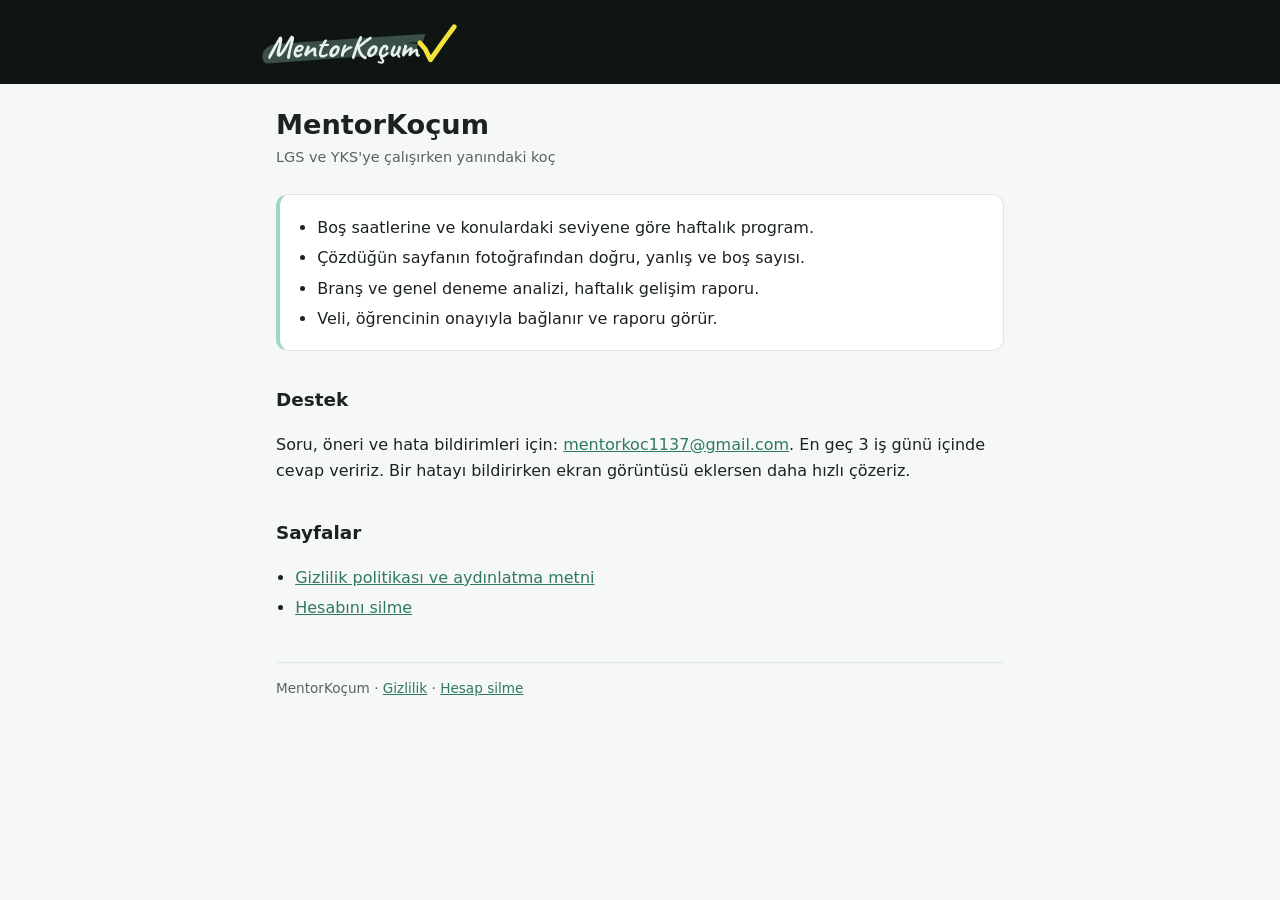
==== index.html @ dfeba650 "Gizlilik, hesap silme ve destek sayfaları Co-Authored-By: Claude Opus 5.5 <noreply@anthropic.com>" ====
<!doctype html>
<html lang="tr">
<head>
<meta charset="utf-8">
<meta name="viewport" content="width=device-width, initial-scale=1">
<title>MentorKoçum</title>
<meta name="description" content="MentorKoçum: LGS ve YKS'ye hazırlanan öğrenci için haftalık program, soru takibi, deneme analizi ve veli raporu.">
<link rel="icon" href="simge.png">
<link rel="stylesheet" href="ortak.css">
</head>
<body>
<header><div class="ic"><img src="logo.svg" alt="MentorKoçum"></div></header>
<main>
<h1>MentorKoçum</h1>
<p class="tarih">LGS ve YKS'ye çalışırken yanındaki koç</p>

<div class="ozet">
  <ul>
    <li>Boş saatlerine ve konulardaki seviyene göre haftalık program.</li>
    <li>Çözdüğün sayfanın fotoğrafından doğru, yanlış ve boş sayısı.</li>
    <li>Branş ve genel deneme analizi, haftalık gelişim raporu.</li>
    <li>Veli, öğrencinin onayıyla bağlanır ve raporu görür.</li>
  </ul>
</div>

<h2>Destek</h2>
<p>Soru, öneri ve hata bildirimleri için: <a href="mailto:mentorkoc1137@gmail.com">mentorkoc1137@gmail.com</a>.
En geç 3 iş günü içinde cevap veririz. Bir hatayı bildirirken ekran görüntüsü eklersen daha hızlı çözeriz.</p>

<h2>Sayfalar</h2>
<ul>
  <li><a href="gizlilik.html">Gizlilik politikası ve aydınlatma metni</a></li>
  <li><a href="hesap-silme.html">Hesabını silme</a></li>
</ul>

<footer>MentorKoçum · <a href="gizlilik.html">Gizlilik</a> · <a href="hesap-silme.html">Hesap silme</a></footer>
</main>
</body>
</html>
---- ortak.css ----
/* MentorKoçum web sayfaları (gizlilik, hesap silme): mağazaların istediği herkese açık sayfalar. Renkler uygulamanın
   MentorKoçum temasından; açık zeminde okunur metin, koyu başlık şeridi. */
:root {
  --zemin: #f6f8f7;
  --kutu: #ffffff;
  --cizgi: #dfe7e3;
  --yazi: #1b2320;
  --soluk: #56645e;
  --vurgu: #2f7a5c;
  --nane: #9fd8be;
  --sari: #f2e23a;
  --serit: #0e1513;
}
@media (prefers-color-scheme: dark) {
  :root {
    --zemin: #0e1513;
    --kutu: #1a2621;
    --cizgi: #2a3a33;
    --yazi: #e8f2ec;
    --soluk: #a9bab2;
    --vurgu: #9fd8be;
  }
}
* { box-sizing: border-box; }
html { -webkit-text-size-adjust: 100%; }
body {
  margin: 0;
  background: var(--zemin);
  color: var(--yazi);
  font: 16px/1.65 system-ui, -apple-system, "Segoe UI", Roboto, sans-serif;
}
header { background: var(--serit); padding: 22px 16px 18px; }
header .ic { max-width: 760px; margin: 0 auto; }
header img { height: 44px; display: block; }
main { max-width: 760px; margin: 0 auto; padding: 24px 16px 56px; }
h1 { font-size: 1.7rem; line-height: 1.25; margin: 0 0 4px; }
.tarih { color: var(--soluk); font-size: 0.9rem; margin: 0 0 24px; }
h2 { font-size: 1.15rem; margin: 34px 0 8px; }
p, li { color: var(--yazi); }
ul { padding-left: 1.2em; }
li { margin: 4px 0; }
.ozet {
  background: var(--kutu);
  border: 1px solid var(--cizgi);
  border-left: 4px solid var(--nane);
  border-radius: 12px;
  padding: 14px 18px;
}
.ozet ul { margin: 6px 0 0; }
.kutu {
  background: var(--kutu);
  border: 1px solid var(--cizgi);
  border-radius: 12px;
  padding: 4px 18px;
}
.adim { counter-reset: adim; list-style: none; padding: 0; }
.adim li { counter-increment: adim; position: relative; padding-left: 38px; margin: 10px 0; }
.adim li::before {
  content: counter(adim);
  position: absolute; left: 0; top: 1px;
  width: 26px; height: 26px; border-radius: 50%;
  background: var(--nane); color: #0e1513;
  font-weight: 700; font-size: 0.85rem;
  display: flex; align-items: center; justify-content: center;
}
.yer { background: var(--sari); color: #1b2320; padding: 0 4px; border-radius: 4px; font-weight: 600; }
a { color: var(--vurgu); }
footer { color: var(--soluk); font-size: 0.85rem; border-top: 1px solid var(--cizgi); margin-top: 40px; padding-top: 14px; }
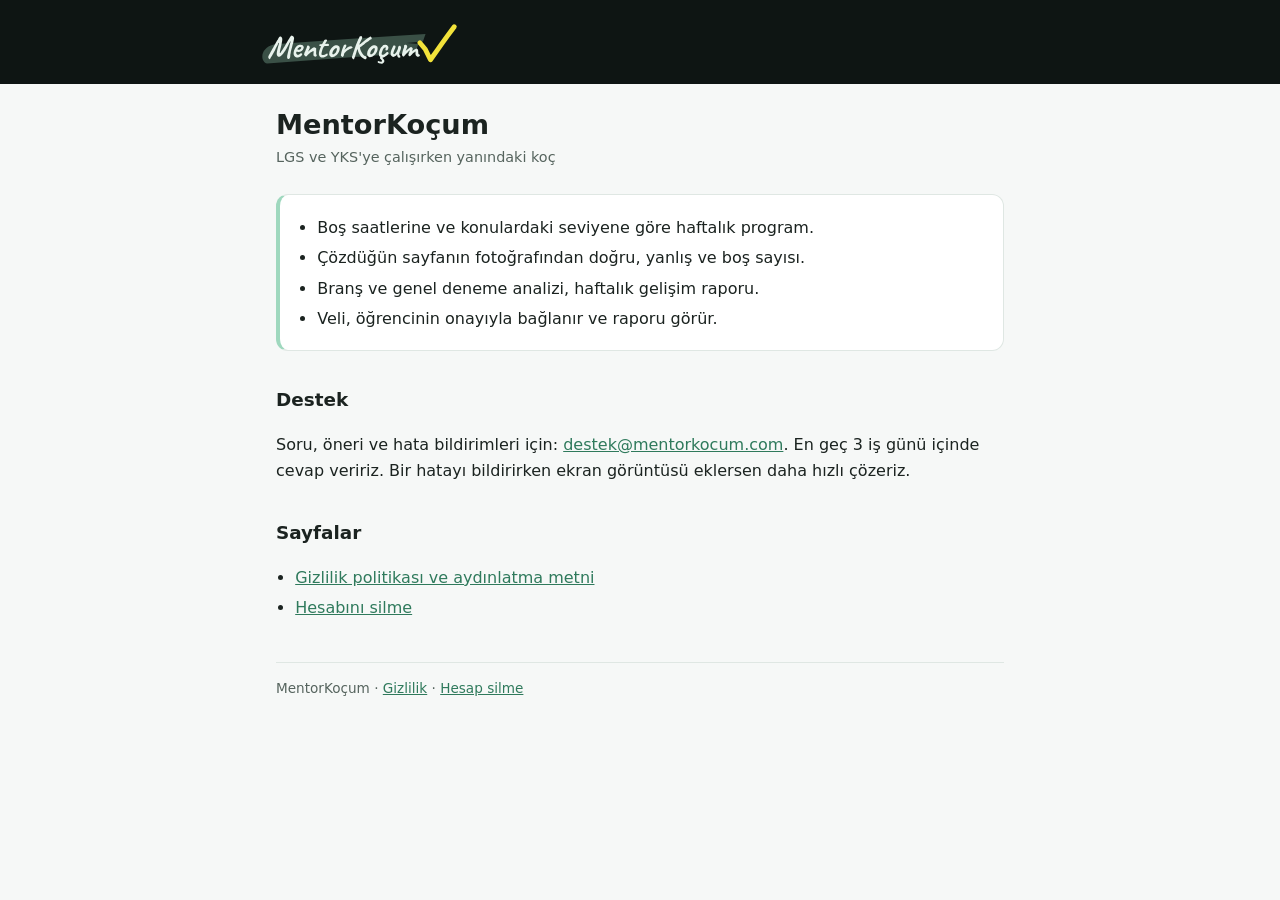
==== commit 893f72e2: "Davet yönlendirme sayfası (mentorkocum.com/KOD) ve destek e-postası destek@mentorkocum.com Co-Author" ====
--- a/index.html
+++ b/index.html
@@ -24,7 +24,7 @@
 </div>
 
 <h2>Destek</h2>
-<p>Soru, öneri ve hata bildirimleri için: <a href="mailto:mentorkoc1137@gmail.com">mentorkoc1137@gmail.com</a>.
+<p>Soru, öneri ve hata bildirimleri için: <a href="mailto:destek@mentorkocum.com">destek@mentorkocum.com</a>.
 En geç 3 iş günü içinde cevap veririz. Bir hatayı bildirirken ekran görüntüsü eklersen daha hızlı çözeriz.</p>
 
 <h2>Sayfalar</h2>
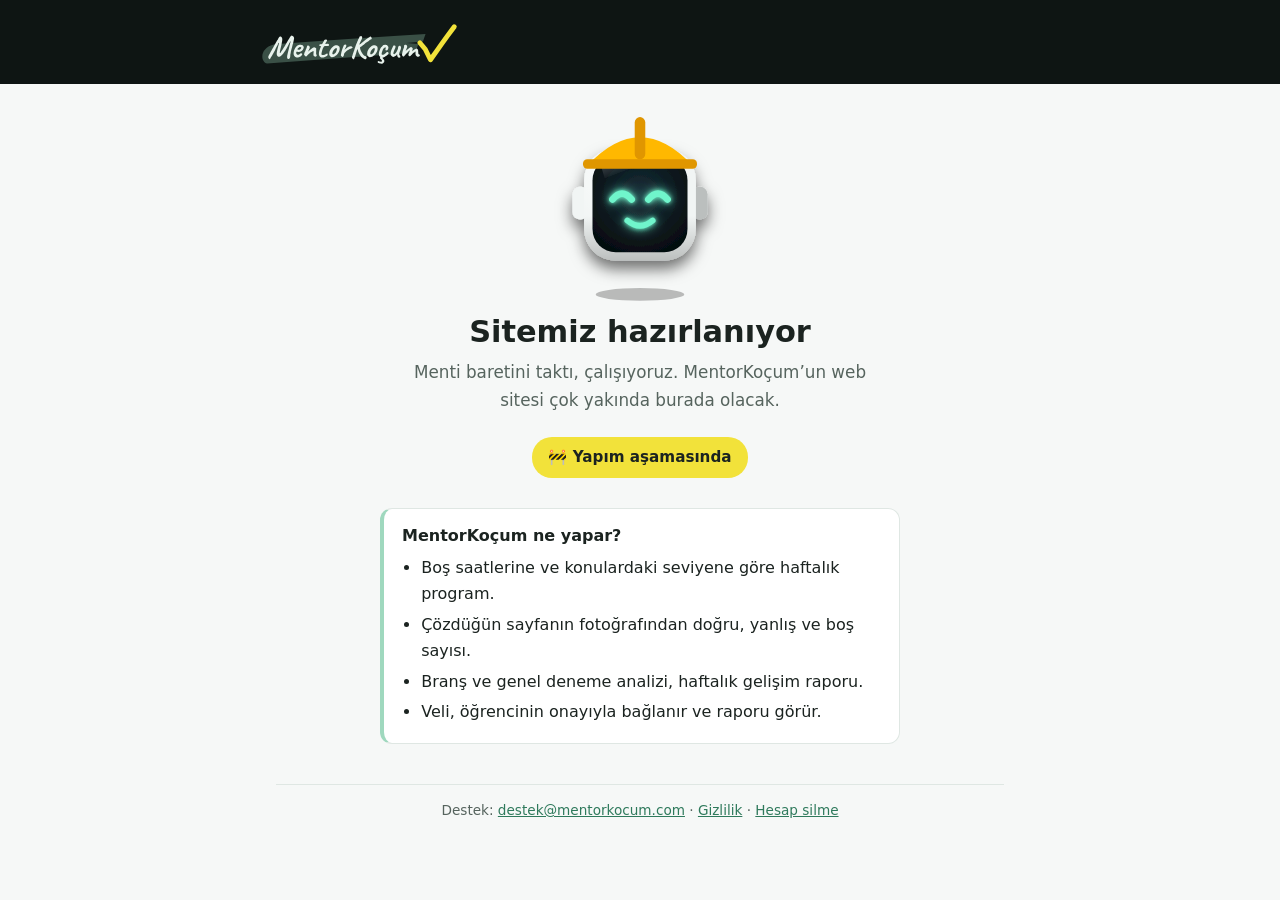
==== commit 2a7ca5fa: "Ana sayfa: yapım aşamasında (baretli Menti); destek, gizlilik ve hesap silme bağlantıları altta açık" ====
--- a/index.html
+++ b/index.html
@@ -4,36 +4,63 @@
 <meta charset="utf-8">
 <meta name="viewport" content="width=device-width, initial-scale=1">
 <title>MentorKoçum</title>
-<meta name="description" content="MentorKoçum: LGS ve YKS'ye hazırlanan öğrenci için haftalık program, soru takibi, deneme analizi ve veli raporu.">
+<meta name="description" content="MentorKoçum: LGS ve YKS'ye hazırlanan öğrenci için haftalık program, soru takibi, deneme analizi ve veli raporu. Web sitemiz hazırlanıyor.">
 <link rel="icon" href="simge.png">
 <link rel="stylesheet" href="ortak.css">
+<!--
+  Ana sayfa "yapım aşamasında" (kullanıcı kararı, 27.10.2026): site tamamlanana kadar. Mağazaların istediği destek
+  e-postası, gizlilik ve hesap silme bağlantıları altta açık kalır; öbür sayfalar (gizlilik, hesap silme, indir, davet
+  yönlendirmesi, yönetici) değişmez.
+-->
+<style>
+  .yapim { text-align: center; padding-top: 12px; }
+  .yapim svg { width: 190px; height: auto; display: block; margin: 0 auto 6px; }
+  .yapim h1 { font-size: 1.9rem; margin: 6px 0 8px; }
+  .yapim p.alt { color: var(--soluk); font-size: 1.05rem; max-width: 460px; margin: 0 auto; }
+  .serit { display: inline-block; margin-top: 22px; padding: 8px 16px; border-radius: 20px; background: var(--sari); color: #1b2320; font-weight: 600; font-size: 0.95rem; }
+  .yapim .ozet { text-align: left; max-width: 520px; margin: 30px auto 0; }
+  footer { text-align: center; }
+  @media (prefers-reduced-motion: no-preference) {
+    .yapim svg { animation: salla 3.2s ease-in-out infinite; transform-origin: 50% 90%; }
+    @keyframes salla { 0%, 100% { transform: rotate(0deg) translateY(0); } 50% { transform: rotate(-2deg) translateY(-4px); } }
+  }
+</style>
 </head>
 <body>
 <header><div class="ic"><img src="logo.svg" alt="MentorKoçum"></div></header>
-<main>
-<h1>MentorKoçum</h1>
-<p class="tarih">LGS ve YKS'ye çalışırken yanındaki koç</p>
+<main class="yapim">
+  <svg viewBox="10 0 180 200" role="img" aria-label="Baretli Menti">
+    <defs>
+      <filter id="gg" x="-40%" y="-40%" width="180%" height="180%"><feDropShadow dx="0" dy="8" stdDeviation="7" flood-color="#000" flood-opacity=".55"></feDropShadow></filter>
+      <linearGradient id="alt" x1="0" y1="0" x2="0" y2="1"><stop offset=".6" stop-color="#000" stop-opacity="0"></stop><stop offset="1" stop-color="#000" stop-opacity=".22"></stop></linearGradient>
+      <radialGradient id="tepe" cx="35%" cy="18%" r="60%"><stop offset="0" stop-color="#fff" stop-opacity=".7"></stop><stop offset="1" stop-color="#fff" stop-opacity="0"></stop></radialGradient>
+      <radialGradient id="ekran" cx="50%" cy="40%" r="75%"><stop offset="0" stop-color="#18303a"></stop><stop offset=".6" stop-color="#0a161b"></stop><stop offset="1" stop-color="#03070a"></stop></radialGradient>
+      <filter id="p" x="-80%" y="-80%" width="260%" height="260%"><feGaussianBlur stdDeviation="2" result="a"></feGaussianBlur><feGaussianBlur in="SourceGraphic" stdDeviation="5" result="b"></feGaussianBlur><feMerge><feMergeNode in="b"></feMergeNode><feMergeNode in="a"></feMergeNode><feMergeNode in="SourceGraphic"></feMergeNode></feMerge></filter>
+      <linearGradient id="cam" x1="0" y1="0" x2="1" y2="1"><stop offset="0" stop-color="#fff" stop-opacity=".22"></stop><stop offset=".35" stop-color="#fff" stop-opacity=".04"></stop><stop offset=".36" stop-color="#fff" stop-opacity="0"></stop></linearGradient>
+    </defs>
+    <ellipse cx="100" cy="188" rx="42" ry="6" fill="#000" opacity=".25"></ellipse>
+    <g filter="url(#gg)"><rect x="36" y="86" width="15" height="31" rx="7" fill="#f1f5f4"></rect><rect x="149" y="86" width="15" height="31" rx="7" fill="rgb(187,191,190)"></rect>
+    <rect x="47" y="50" width="106" height="106" rx="30" fill="#f1f5f4"></rect><rect x="47" y="50" width="106" height="106" rx="30" fill="url(#alt)"></rect><rect x="47" y="50" width="106" height="106" rx="30" fill="url(#tepe)"></rect>
+    <rect x="55" y="58" width="90" height="90" rx="22" fill="url(#ekran)"></rect></g><g filter="url(#p)" stroke-linecap="round"><path d="M74 98 q9 -11 18 0" stroke="#6ff5cb" stroke-width="6.5" fill="none"></path><path d="M108 98 q9 -11 18 0" stroke="#6ff5cb" stroke-width="6.5" fill="none"></path><path d="M88 118 q12 10 24 0" stroke="#6ff5cb" stroke-width="5.5" fill="none"></path></g>
+    <path d="M63 66 q30 -6 60 0 q-28 4 -54 20 z" fill="url(#cam)"></path><path d="M50 66 q50 -54 100 0 z" fill="#ffb800"></path><rect x="46" y="60" width="108" height="9" rx="4" fill="#e09600"></rect><rect x="95" y="20" width="10" height="40" rx="5" fill="#e09600"></rect>
+  </svg>
+  <h1>Sitemiz hazırlanıyor</h1>
+  <p class="alt">Menti baretini taktı, çalışıyoruz. MentorKoçum’un web sitesi çok yakında burada olacak.</p>
+  <span class="serit">🚧 Yapım aşamasında</span>
 
-<div class="ozet">
-  <ul>
-    <li>Boş saatlerine ve konulardaki seviyene göre haftalık program.</li>
-    <li>Çözdüğün sayfanın fotoğrafından doğru, yanlış ve boş sayısı.</li>
-    <li>Branş ve genel deneme analizi, haftalık gelişim raporu.</li>
-    <li>Veli, öğrencinin onayıyla bağlanır ve raporu görür.</li>
-  </ul>
-</div>
+  <div class="ozet">
+    <strong>MentorKoçum ne yapar?</strong>
+    <ul>
+      <li>Boş saatlerine ve konulardaki seviyene göre haftalık program.</li>
+      <li>Çözdüğün sayfanın fotoğrafından doğru, yanlış ve boş sayısı.</li>
+      <li>Branş ve genel deneme analizi, haftalık gelişim raporu.</li>
+      <li>Veli, öğrencinin onayıyla bağlanır ve raporu görür.</li>
+    </ul>
+  </div>
 
-<h2>Destek</h2>
-<p>Soru, öneri ve hata bildirimleri için: <a href="mailto:destek@mentorkocum.com">destek@mentorkocum.com</a>.
-En geç 3 iş günü içinde cevap veririz. Bir hatayı bildirirken ekran görüntüsü eklersen daha hızlı çözeriz.</p>
-
-<h2>Sayfalar</h2>
-<ul>
-  <li><a href="gizlilik.html">Gizlilik politikası ve aydınlatma metni</a></li>
-  <li><a href="hesap-silme.html">Hesabını silme</a></li>
-</ul>
-
-<footer>MentorKoçum · <a href="gizlilik.html">Gizlilik</a> · <a href="hesap-silme.html">Hesap silme</a></footer>
+  <footer>
+    Destek: <a href="mailto:destek@mentorkocum.com">destek@mentorkocum.com</a> · <a href="gizlilik.html">Gizlilik</a> · <a href="hesap-silme.html">Hesap silme</a>
+  </footer>
 </main>
 </body>
 </html>
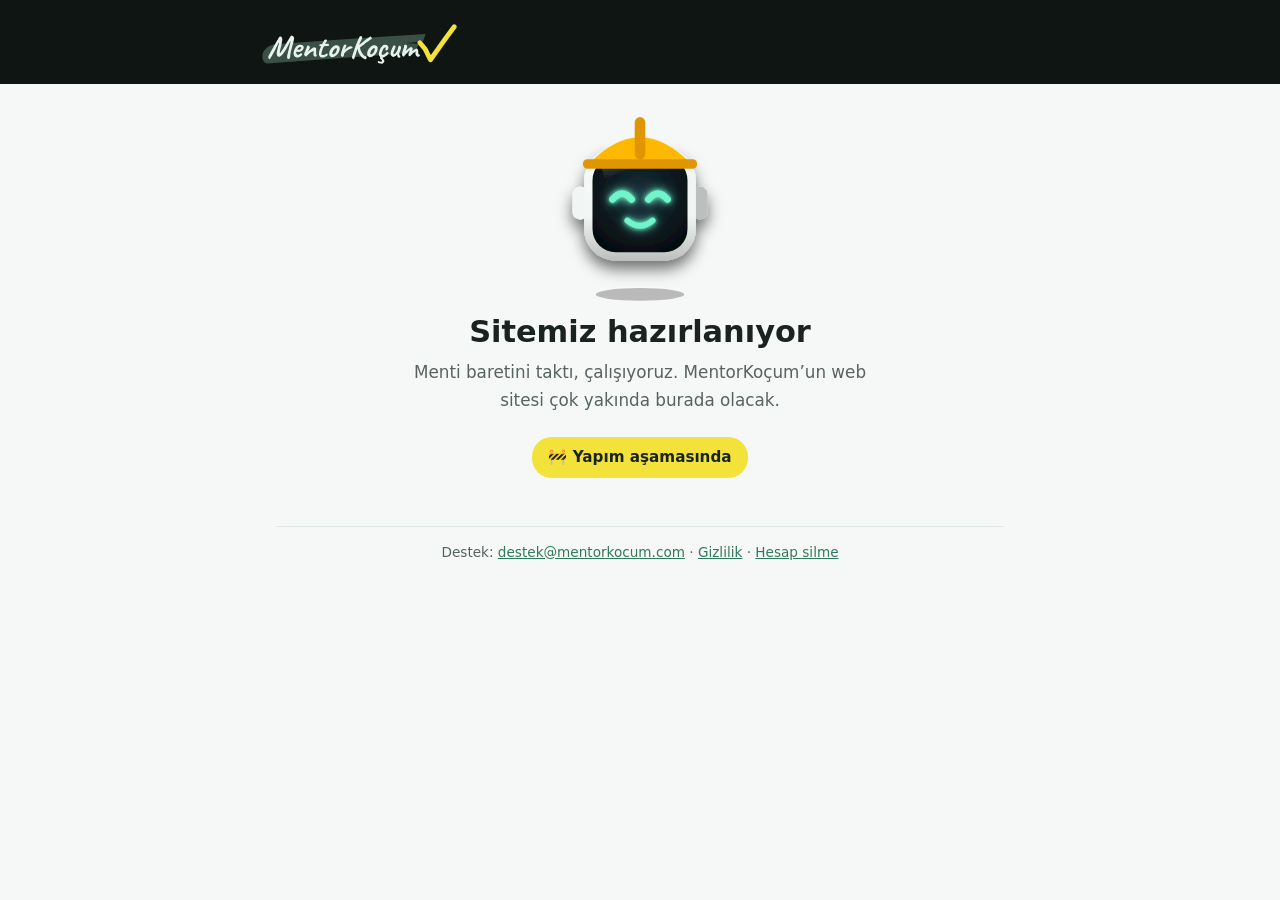
==== commit 807bcb04: "Ana sayfa: özellik listesi ve açıklama kaldırıldı (yalnız "Sitemiz hazırlanıyor") Co-Authored-By: Cl" ====
--- a/index.html
+++ b/index.html
@@ -4,7 +4,7 @@
 <meta charset="utf-8">
 <meta name="viewport" content="width=device-width, initial-scale=1">
 <title>MentorKoçum</title>
-<meta name="description" content="MentorKoçum: LGS ve YKS'ye hazırlanan öğrenci için haftalık program, soru takibi, deneme analizi ve veli raporu. Web sitemiz hazırlanıyor.">
+<meta name="description" content="MentorKoçum — web sitemiz hazırlanıyor.">
 <link rel="icon" href="simge.png">
 <link rel="stylesheet" href="ortak.css">
 <!--
@@ -18,8 +18,7 @@
   .yapim h1 { font-size: 1.9rem; margin: 6px 0 8px; }
   .yapim p.alt { color: var(--soluk); font-size: 1.05rem; max-width: 460px; margin: 0 auto; }
   .serit { display: inline-block; margin-top: 22px; padding: 8px 16px; border-radius: 20px; background: var(--sari); color: #1b2320; font-weight: 600; font-size: 0.95rem; }
-  .yapim .ozet { text-align: left; max-width: 520px; margin: 30px auto 0; }
-  footer { text-align: center; }
+  footer { text-align: center; margin-top: 48px; }
   @media (prefers-reduced-motion: no-preference) {
     .yapim svg { animation: salla 3.2s ease-in-out infinite; transform-origin: 50% 90%; }
     @keyframes salla { 0%, 100% { transform: rotate(0deg) translateY(0); } 50% { transform: rotate(-2deg) translateY(-4px); } }
@@ -48,15 +47,6 @@
   <p class="alt">Menti baretini taktı, çalışıyoruz. MentorKoçum’un web sitesi çok yakında burada olacak.</p>
   <span class="serit">🚧 Yapım aşamasında</span>
 
-  <div class="ozet">
-    <strong>MentorKoçum ne yapar?</strong>
-    <ul>
-      <li>Boş saatlerine ve konulardaki seviyene göre haftalık program.</li>
-      <li>Çözdüğün sayfanın fotoğrafından doğru, yanlış ve boş sayısı.</li>
-      <li>Branş ve genel deneme analizi, haftalık gelişim raporu.</li>
-      <li>Veli, öğrencinin onayıyla bağlanır ve raporu görür.</li>
-    </ul>
-  </div>
 
   <footer>
     Destek: <a href="mailto:destek@mentorkocum.com">destek@mentorkocum.com</a> · <a href="gizlilik.html">Gizlilik</a> · <a href="hesap-silme.html">Hesap silme</a>
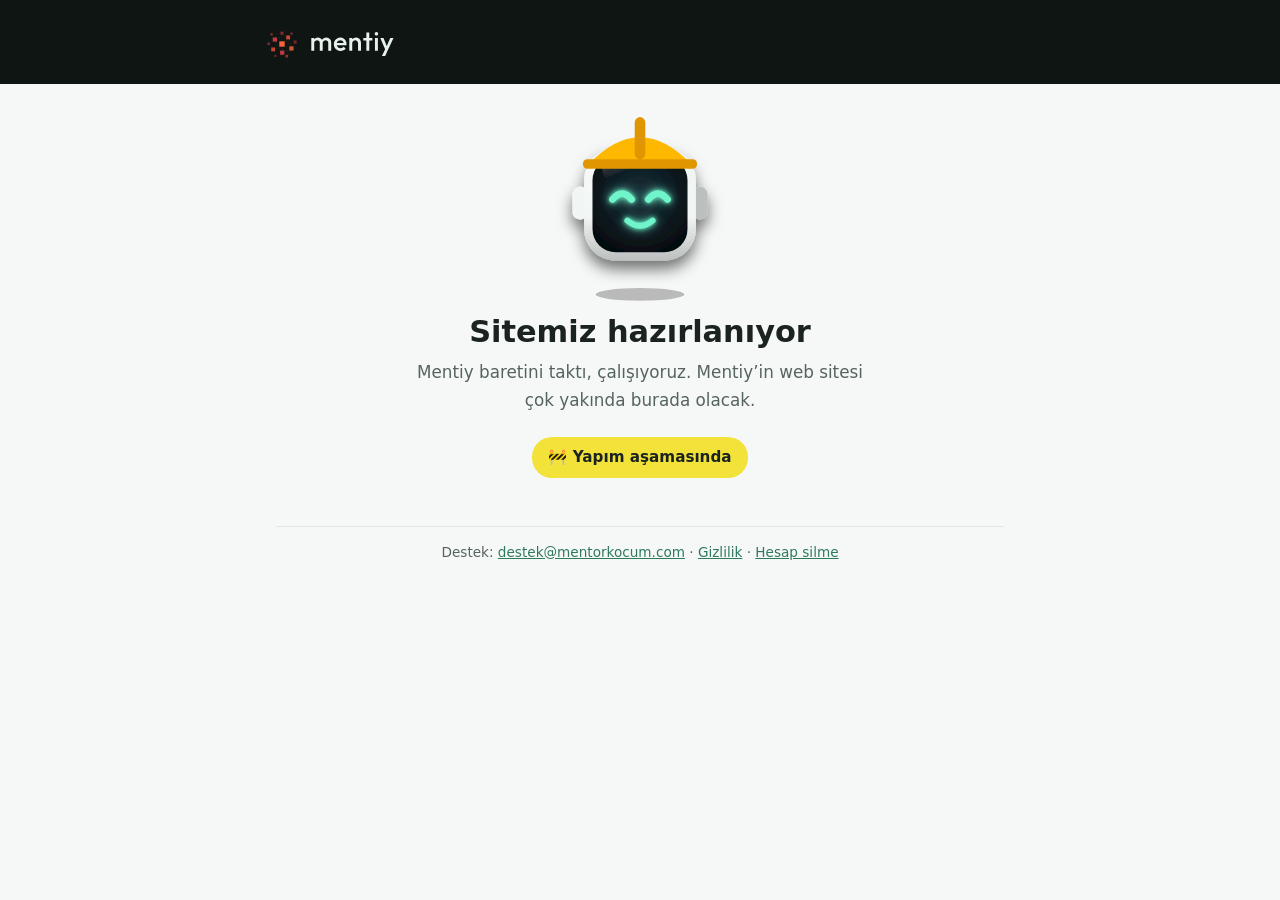
==== commit ba38a78c: "Mentiy adı: ana sayfa, davet ve indirme sayfaları (21.11) Co-Authored-By: Claude Opus 5.5 <noreply@a" ====
--- a/index.html
+++ b/index.html
@@ -3,8 +3,8 @@
 <head>
 <meta charset="utf-8">
 <meta name="viewport" content="width=device-width, initial-scale=1">
-<title>MentorKoçum</title>
-<meta name="description" content="MentorKoçum — web sitemiz hazırlanıyor.">
+<title>Mentiy</title>
+<meta name="description" content="Mentiy — web sitemiz hazırlanıyor.">
 <link rel="icon" href="simge.png">
 <link rel="stylesheet" href="ortak.css">
 <!--
@@ -26,9 +26,9 @@
 </style>
 </head>
 <body>
-<header><div class="ic"><img src="logo.svg" alt="MentorKoçum"></div></header>
+<header><div class="ic"><img src="logo.svg" alt="Mentiy"></div></header>
 <main class="yapim">
-  <svg viewBox="10 0 180 200" role="img" aria-label="Baretli Menti">
+  <svg viewBox="10 0 180 200" role="img" aria-label="Baretli Mentiy">
     <defs>
       <filter id="gg" x="-40%" y="-40%" width="180%" height="180%"><feDropShadow dx="0" dy="8" stdDeviation="7" flood-color="#000" flood-opacity=".55"></feDropShadow></filter>
       <linearGradient id="alt" x1="0" y1="0" x2="0" y2="1"><stop offset=".6" stop-color="#000" stop-opacity="0"></stop><stop offset="1" stop-color="#000" stop-opacity=".22"></stop></linearGradient>
@@ -44,7 +44,7 @@
     <path d="M63 66 q30 -6 60 0 q-28 4 -54 20 z" fill="url(#cam)"></path><path d="M50 66 q50 -54 100 0 z" fill="#ffb800"></path><rect x="46" y="60" width="108" height="9" rx="4" fill="#e09600"></rect><rect x="95" y="20" width="10" height="40" rx="5" fill="#e09600"></rect>
   </svg>
   <h1>Sitemiz hazırlanıyor</h1>
-  <p class="alt">Menti baretini taktı, çalışıyoruz. MentorKoçum’un web sitesi çok yakında burada olacak.</p>
+  <p class="alt">Mentiy baretini taktı, çalışıyoruz. Mentiy’in web sitesi çok yakında burada olacak.</p>
   <span class="serit">🚧 Yapım aşamasında</span>
 
 
--- a/ortak.css
+++ b/ortak.css
@@ -1,5 +1,5 @@
-/* MentorKoçum web sayfaları (gizlilik, hesap silme): mağazaların istediği herkese açık sayfalar. Renkler uygulamanın
-   MentorKoçum temasından; açık zeminde okunur metin, koyu başlık şeridi. */
+/* Mentiy web sayfaları (gizlilik, hesap silme): mağazaların istediği herkese açık sayfalar. Renkler uygulamanın
+   Mentiy temasından; açık zeminde okunur metin, koyu başlık şeridi. */
 :root {
   --zemin: #f6f8f7;
   --kutu: #ffffff;
